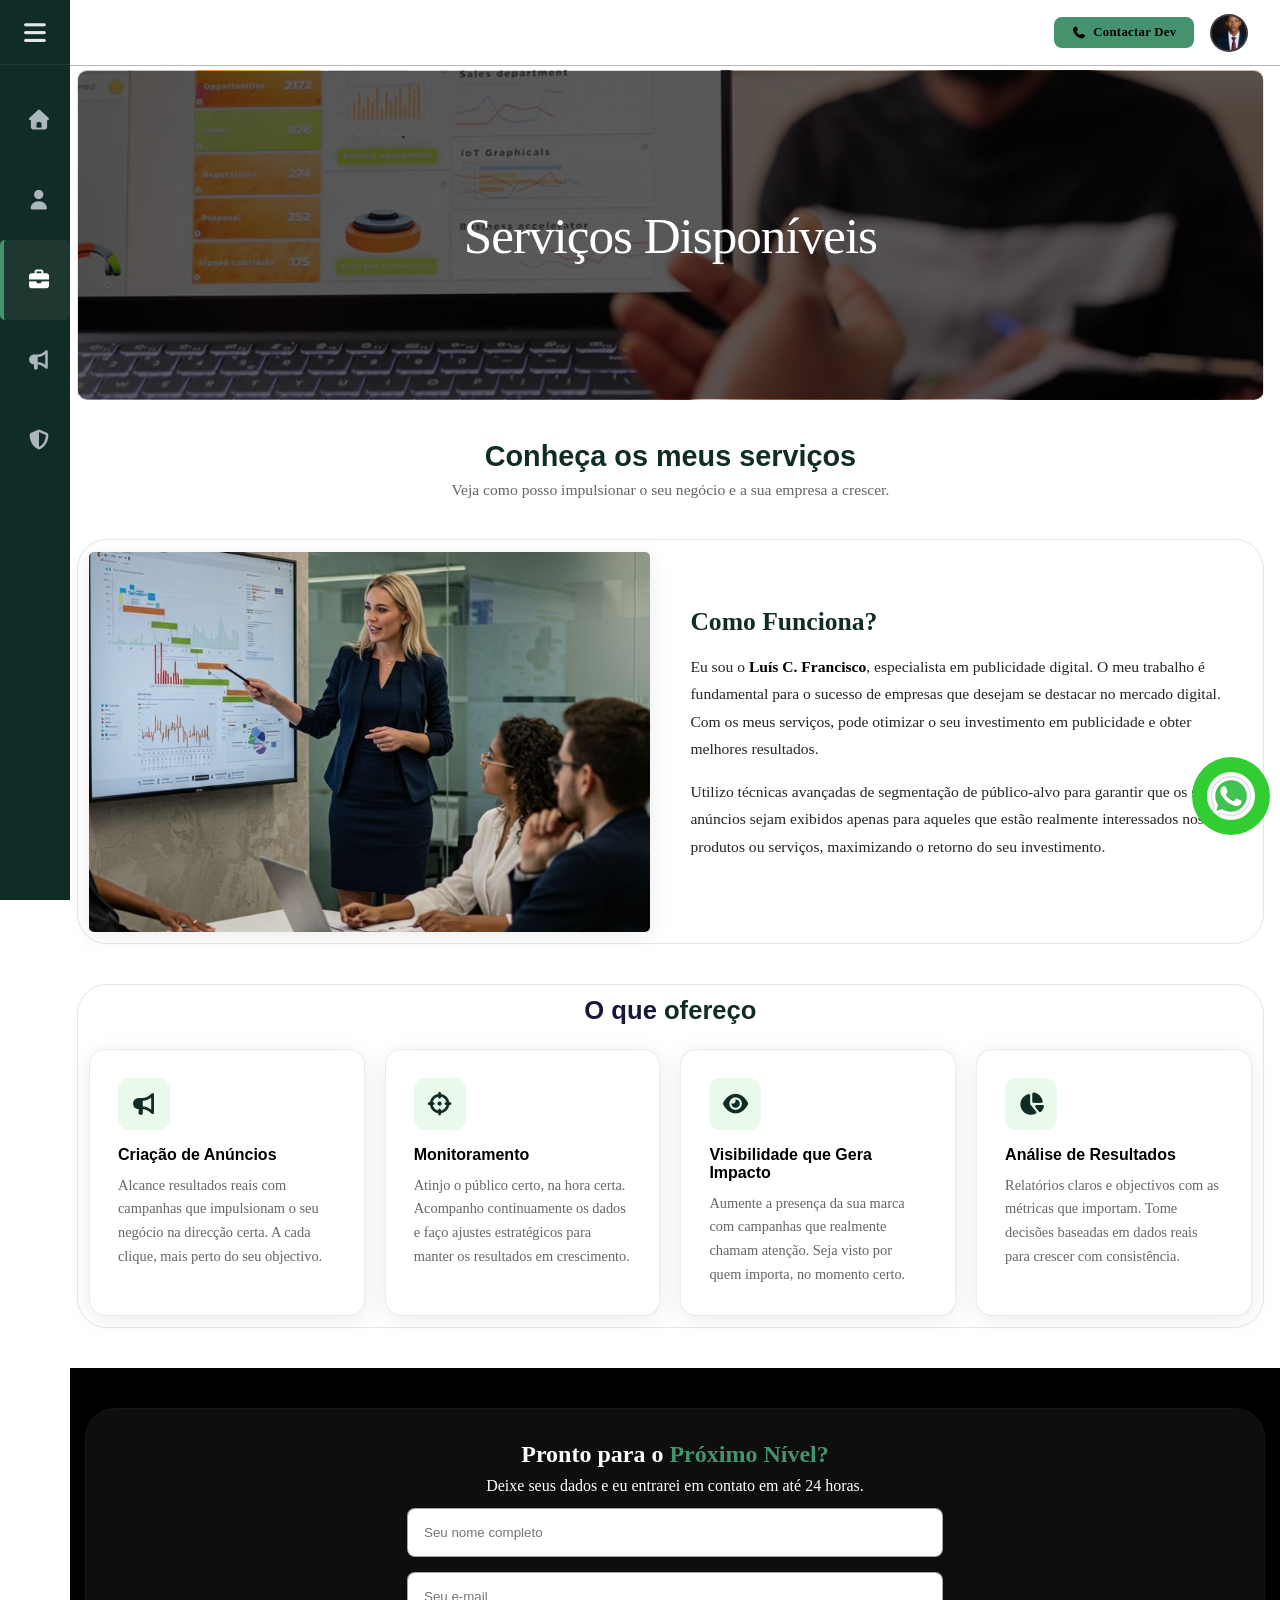
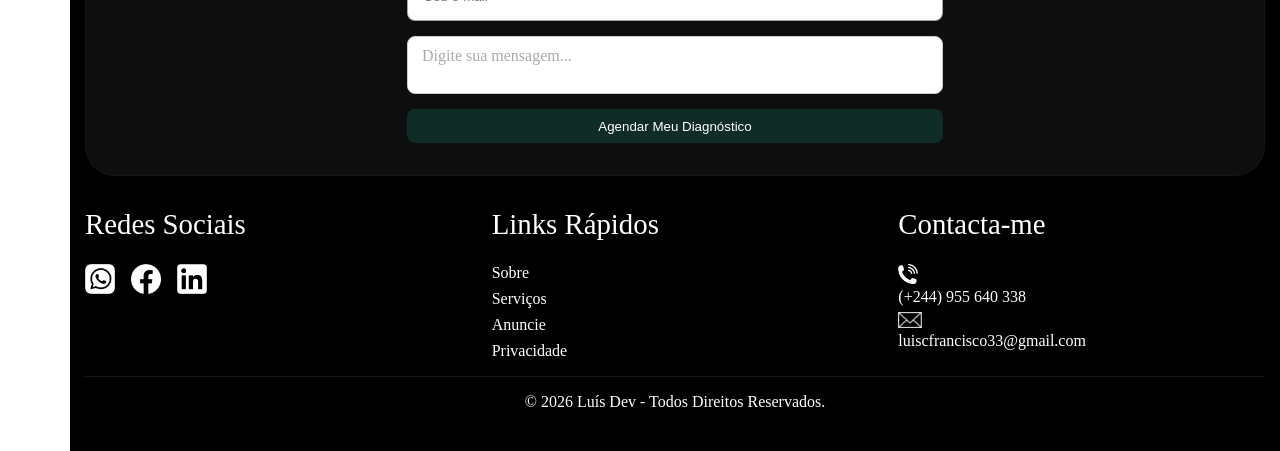
==== serviços.html @ a2ee0296 "primeiro commit" ====
<!DOCTYPE html>
<html lang="pt-br">
<head>
  <meta charset="UTF-8">
  <meta name="viewport" content="width=device-width, initial-scale=1.0">
  <title>Services — Luís Dev</title>
  <link rel="stylesheet" href="https://cdnjs.cloudflare.com/ajax/libs/font-awesome/6.5.0/css/all.min.css">
  <link rel="stylesheet" href="css/services.css">
  <link rel="stylesheet" href="css/lateral.css">
  <link rel="stylesheet" href="css01/all.min.css">
  <link rel="stylesheet" href="css01/fontawesome.min.css">


</head>
<body>

<header>

  <!-- Logo -->
  <a href="index.html" class="hdr-logo">Luís <span>C.</span> Francisco</a>

  <!-- Direita -->
  <div class="hdr-right">
    <a href="#contacto" class="hdr-cta">
      <i class="fa-solid fa-phone"></i> Contactar Dev
    </a>

    <!-- Avatar -->
    <div class="profile-wrapper">
      <button class="profile-btn" id="profileTrigger" aria-label="Menu de perfil">
        <img
          src="imag/perfil.PNG"
          alt="Foto de perfil"
          onerror="this.style.display='none'"
        />
      </button>

      <!-- Dialog -->
      <div class="profile-dialog" id="profileDialog" role="dialog" aria-label="Menu de perfil">

        <!-- Cabeçalho -->
        <div class="dlg-head">
          <img
            class="dlg-photo"
            src="imag/Perfil_Oficiall.PNG"
            alt="Foto de perfil"
            onerror="this.style.display='none'"
          />
          <div class="dlg-info">
            <h4>Luís Francisco</h4>
            <p>luiscfrancisco33@gmail.com</p>
            <div class="dlg-badge">
              <i class="fa-solid fa-circle"></i>
              Gestor de Anúncios
            </div>
          </div>
        </div>

        <!-- Stats -->
        <div class="dlg-stats">
          <div class="dlg-stat">
            <strong>24</strong>
            <span>Anúncios</span>
          </div>
          <div class="dlg-stat">
            <strong>1.2k</strong>
            <span>Clientes</span>
          </div>
          <div class="dlg-stat">
            <strong>98%</strong>
            <span>Satisfação</span>
          </div>
        </div>

        <!-- Menu -->
        <ul class="dlg-menu">
          <li>
            <a href="profile-header.html">
              <i class="fa-solid fa-user dlg-icon"></i>
              Meu Perfil
            </a>
          </li>
          <li>
            <a href="#" style="cursor: no-drop;">
              <i class="fa-solid fa-chart-line dlg-icon"></i>
              Painel de Controlo
            </a>
          </li>
          <li>
            <a href="anuncio.html" style="cursor: no-drop;">
              <i class="fa-solid fa-bullhorn dlg-icon"></i>
              Meus Anúncios
            </a>
          </li>
          <li>
            <a href="#" style="cursor: no-drop;">
              <i class="fa-solid fa-bell dlg-icon"></i>
              Notificações
              <span class="notif-badge">3</span>
            </a>
          </li>
          <div class="dlg-sep"></div>
          <li>
            <a href="privacidade.html">
              <i class="fa-solid fa-shield-halved dlg-icon"></i>
              Política de Privacidade
            </a>
          </li>
          <li>
            <a href="#" style="cursor: no-drop;">
              <i class="fa-solid fa-gear dlg-icon"></i>
              Configurações
            </a>
          </li>
          <div class="dlg-sep"></div>
          <li>
            <button class="dlg-logout" style="cursor: no-drop;">
              <i class="fa-solid fa-arrow-right-from-bracket dlg-icon"></i>
              Terminar Sessão
            </button>
          </li>
        </ul>

      </div>
    </div>
  </div>

</header>

<!-- Menu Lateral -->
<nav class="sidebar" id="sidebar">
        <div class="menu-btn" id="btn-toggle">
            <i class="fas fa-bars"></i>
        </div>
        
        <ul class="nav-list">
            <li class="nav-item">
                <a href="index.html" class="nav-link">
                    <i class="fas fa-house"></i>
                    <span>Home</span>
                </a>
            </li>
            <li class="nav-item">
                <a href="sobre.html" class="nav-link">
                    <i class="fas fa-user"></i>
                    <span>Sobre</span>
                </a>
            </li>
            <li class="nav-item">
                <a href="serviços.html" class="nav-link active">
                    <i class="fas fa-briefcase"></i>
                    <span>Serviços</span>
                </a>
            </li>
            <li class="nav-item">
                <a href="anuncio.html" class="nav-link">
                    <i class="fas fa-bullhorn"></i>
                    <span>Anucie</span>
                </a>
            </li>
            <li class="nav-item">
                <a href="privacidade.html" class="nav-link">
                    <i class="fa-solid fa-shield-halved"></i>
                    <span>Privacidade</span>
                </a>
            </li>
        </ul>
</nav>


  <!-- Main -->
  <main>

    <!-- Hero -->
    <section class="hero" style="background-image: url(imag/fundo3.jpg);">
      <div class="hero-content">
        <h1>Serviços Disponíveis </h1>
      </div>
    </section>

    <!-- Intro Banner -->
    <div class="intro-banner">
      <h2>Conheça os meus serviços</h2>
      <p>Veja como posso impulsionar o seu negócio e a sua empresa a crescer.</p>
    </div>

    <!-- Como Funciona -->
    <section class="how-section">
      <div class="how-image">
        <img src="imag/anuncio.2.JPG" alt="Como funciona">
      </div>
      <div class="how-text">
        <h2>Como Funciona?</h2>
        <p>Eu sou o <strong>Luís C. Francisco</strong>, especialista em publicidade digital. O meu trabalho é fundamental para o sucesso de empresas que desejam se destacar no mercado digital. Com os meus serviços, pode otimizar o seu investimento em publicidade e obter melhores resultados.</p>
        <p>Utilizo técnicas avançadas de segmentação de público-alvo para garantir que os seus anúncios sejam exibidos apenas para aqueles que estão realmente interessados nos seus produtos ou serviços, maximizando o retorno do seu investimento.</p>
      </div>
    </section>

    <!-- Cards -->
    <section class="cards-section">
      <h2 class="section-title">O que <span>ofereço</span></h2>
      <div class="cards-grid">

        <div class="card">
          <div class="card-icon"><i class="fa-solid fa-bullhorn"></i></div>
          <h3>Criação de Anúncios</h3>
          <p>Alcance resultados reais com campanhas que impulsionam o seu negócio na direcção certa. A cada clique, mais perto do seu objectivo.</p>
        </div>

        <div class="card">
          <div class="card-icon"><i class="fa-solid fa-crosshairs"></i></div>
          <h3>Monitoramento</h3>
          <p>Atinjo o público certo, na hora certa. Acompanho continuamente os dados e faço ajustes estratégicos para manter os resultados em crescimento.</p>
        </div>

        <div class="card">
          <div class="card-icon"><i class="fa-solid fa-eye"></i></div>
          <h3>Visibilidade que Gera Impacto</h3>
          <p>Aumente a presença da sua marca com campanhas que realmente chamam atenção. Seja visto por quem importa, no momento certo.</p>
        </div>

        <div class="card">
          <div class="card-icon"><i class="fa-solid fa-chart-pie"></i></div>
          <h3>Análise de Resultados</h3>
          <p>Relatórios claros e objectivos com as métricas que importam. Tome decisões baseadas em dados reais para crescer com consistência.</p>
        </div>

      </div>
    </section>

  </main>

<footer>

  <div class="formulario-contacto" id="contacto">
    <div style="text-align: center; max-width: 600px; margin: 0 auto; padding: 2rem;">
      <h2 class="contato-h2" style="margin-bottom: 0.3rem; color: #fff;">
        Pronto para o <span style="color: #45936c">Próximo Nível?</span>
      </h2>
      <p style=" margin-bottom: 0.5rem; color: #fff; font-weight: 400; padding: 0.3rem;">
        Deixe seus dados e eu entrarei em contato em até 24 horas.
      </p>

      <form
        action="https://formspree.io/f/xjgeqlyg"
        method="POST"
        id="contactForm" style="display: grid; gap: 15px;"
      >

        <input type="text" name="text" placeholder="Seu nome completo" required>
        
        <input type="email" name="email" placeholder="Seu e-mail" required>

      <textarea rows="2" name="message" placeholder="Digite sua mensagem..."></textarea>

        <button type="submit" class="btn_2 btn-primary">
          Agendar Meu Diagnóstico
        </button>
      </form>
    </div>
  </div>

  <div class="footer-container">
  <div class="footer-content ">
    <h1>Redes Sociais</h1>
    <div class="icones">
      <a href="https://wa.me/244955640338"><img src="imag/whatzapp-icon.png" alt="whatzapp-icon" /></a>

      <a href="https://www.facebook.com/luis.c.francisco.lcf"><img src="imag/facebook-icon.png" alt="facebook-icon" /></a>

      <a href="https://www.linkedin.com/in/luís-c-francisco"><img src="imag/linkedlin-icon.png" alt="linkedlin-icon"/> </a>      
    </div>
  </div>

  <div class="footer-content">
    <h1>Links Rápidos</h1>
    <ul>
      <li><a href="sobre.html">Sobre</a></li>
      <li><a href="serviços.html">Serviços</a></li>
      <li><a href="anuncio.html">Anuncie</a></li>
      <li><a href="privacidade.html">Privacidade</a></li>
    </ul>
  </div>

  <div class="footer-content ">
    <h1>Contacta-me</h1>
    <div class="footer-social">
      <img src="imag/phone-caling-icon.png" alt="phone-icon" width="20px" />
      <p>(+244) 955 640 338</p>
      <img src="imag/email-icon.png" alt="email-icon" width="24px" />
      <p>luiscfrancisco33@gmail.com</p>
    </div>
  </div>
  </div>
    
  <div class="div-reservado">
    <P class="p-reservado">&copy; 2026 Luís Dev - Todos Direitos Reservados.</P>
  </div>

  <div class="div-reservado hiden">
    <p></p>
  </div>  
  
  <div class="div-reservado hiden">
    <p></p>
  </div>

</footer>

</div>
  <a href="https://wa.me/244955640338"><img src="imag/icons8-whatsapp.gif" alt="WhatsApp" class="btn-whatt"></a>
</div>

  <!-- Mobile Nav -->
  <nav class="mobile-nav">
    <ul>
      <li><a href="index.html"><i class="fa-solid fa-house"></i><span>Home</span></a></li>
      <li><a href="sobre.html"><i class="fa-solid fa-user-tie"></i><span>Sobre</span></a></li>
      <li class="active"><a href="serviços.html"><i class="fa-solid fa-briefcase"></i><span>Serviços</span></a></li>
      <li><a href="anuncio.html"><i class="fa-solid fa-bullhorn"></i><span>Anuncie</span></a></li>
      <li><a href="privacidade.html"><i class="fa-solid fa-shield-halved"></i><span>Privacidade</span></a></li>
    </ul>
  </nav>

  <script src="scrip/lateral.js"></script>
  <script src="scrip/perfil.js"></script>

</body>
</html>
---- css/services.css ----
/* Estilo geral */

*, *::before, *::after { 
  box-sizing: border-box; 
  margin: 0; 
  padding: 0; 
}

html {
  scroll-behavior: smooth;
}

body {
  font-family: 'Segoe UI', Tahoma;
  background-color: #ffffff;
  width: 100%;
  height: 100vh;
  display: flex;
  flex-direction: column;
}

main {
  flex-grow: 1;
  margin-left: 40px;
  padding: 2.7rem 1rem 0 2.3rem;
  transition: all 0.3s cubic-bezier(0.4, 0, 0.2, 1);
}

section {
  border-radius: 30px;
  padding: 0.7rem;
  border:  0.5px solid #0808081a;
  margin-top: 1.7rem;
  background-position: center;
  background-repeat: no-repeat;
  background-size: cover;
}

.formulario-contacto{
  border: 1px solid #504d4d1a;
  border-radius: 30px;
  margin-bottom: 2rem;
  background-color: #ffffff0e;
}

    /* ── HEADER ── */
    header {
      width: 100%;
      height: 66px;
      background: #fff;
      border-bottom: 1px solid rgba(58, 56, 56, 0.356);
      display: flex;
      align-items: center;
      justify-content: space-between;
      padding: 0 2rem;
      position: fixed;
      top: 0;
      z-index: 100;
    }

    .hdr-logo {
      font-size: 1.25rem;
      color: #000000;
      text-decoration: none;
      letter-spacing: .01em;
      flex-shrink: 0;
      opacity: 0;
      cursor: default;
    }

    .hdr-logo span {
      color: #45936c;
      opacity: 0;
    }

    /* ── NAV ── */
    .hdr-nav {
      display: flex;
      align-items: center;
      gap: .15rem;
      list-style: none;
    }

    .hdr-nav a {
      display: flex;
      align-items: center;
      gap: .4rem;
      padding: .45rem .85rem;
      border-radius: 8px;
      font-size: .8rem;
      font-weight: 500;
      color: #666;
      text-decoration: none;
      letter-spacing: .02em;
      transition: color .2s, background .2s;
    }

    .hdr-nav a:hover { 
      color: #e8e8e8; 
      background: rgba(255,255,255,.05); 
    }

    .hdr-nav a.active { 
      color: #45936c; 
      background: rgba(69,147,108,.08); 
    }

    .hdr-nav a i { 
      font-size: .75rem; 
    }

    /* ── DIREITA ── */
    .hdr-right {
      display: flex;
      align-items: center;
      gap: 1rem;
    }

    .hdr-cta {
      display: flex;
      align-items: center;
      gap: .4rem;
      padding: .48rem 1.1rem;
      border-radius: 8px;
      font-size: .8rem;
      font-weight: 600;
      color: #000;
      background: #45936c;
      text-decoration: none;
      letter-spacing: .02em;
      white-space: nowrap;
      transition: background .2s, transform .15s;
    }

    .hdr-cta:hover { 
      background: #3a7d5c; 
      transform: translateY(-1px); 
    }

    .hdr-cta i { 
      font-size: .75rem; 
    }

    /* ── PERFIL ── */
    .profile-wrapper {
      position: relative;
    }

    .profile-btn {
      width: 38px;
      height: 38px;
      border-radius: 50%;
      border: 2px solid rgba(255,255,255,.15);
      background: #1a1a1a;
      display: flex;
      align-items: center;
      justify-content: center;
      cursor: pointer;
      transition: border-color .2s, transform .2s;
      flex-shrink: 0;
      outline: none;
    }

    .profile-btn:hover, .profile-btn:focus-visible {
      border-color: #45936c;
      transform: scale(1.05);
    }

    .profile-btn img {
      width: 100%;
      height: 100%;
      object-fit: cover;
      border-radius: 50%;
      display: block;
    }

    /* ── DIALOG ── */
    .profile-dialog {
      position: absolute;
      top: calc(100% + 15px);
      right: 0;
      width: 288px;
      background: #0e0e0e;
      border: 1px solid rgba(255,255,255,.09);
      border-radius: 14px;
      box-shadow: 0 24px 64px rgba(0,0,0,.7), 0 8px 24px rgba(0,0,0,.4);
      overflow: hidden;
      opacity: 0;
      transform: translateY(-6px) scale(.97);
      pointer-events: none;
      transition: opacity .22s cubic-bezier(.4,0,.2,1), transform .22s cubic-bezier(.4,0,.2,1);
    }

    .profile-dialog.open {
      opacity: 1;
      transform: translateY(0) scale(1);
      pointer-events: all;
    }

    /* Dialog cabeçalho */
    .dlg-head {
      padding: 1.25rem 1.4rem 1rem;
      display: flex;
      align-items: flex-start;
      gap: .9rem;
      background: linear-gradient(135deg, rgba(69,147,108,.09) 0%, transparent 70%);
      border-bottom: 1px solid rgba(255,255,255,.06);
    }

    .dlg-photo {
      width: 60px;
      height: 60px;
      border-radius: 50%;
      object-fit: cover;
      border: 2px solid rgba(69,147,108,.4);
      flex-shrink: 0;
      background: #1a1a1a;
    }

    .dlg-info { 
      flex: 1; 
      min-width: 0; 
    }

    .dlg-info h4 {
      font-size: .9rem;
      font-weight: 600;
      color: #fff;
      white-space: nowrap;
      overflow: hidden;
      text-overflow: ellipsis;
    }

    .dlg-info p {
      font-size: .7rem;
      color: #555;
      margin-top: .15rem;
      white-space: nowrap;
      overflow: hidden;
      text-overflow: ellipsis;
    }

    .dlg-badge {
      display: inline-flex;
      align-items: center;
      gap: .3rem;
      margin-top: .45rem;
      padding: .18rem .52rem;
      border-radius: 20px;
      border: 1px solid rgba(69,147,108,.3);
      background: rgba(69,147,108,.08);
      font-size: .62rem;
      font-weight: 600;
      color: #45936c;
      letter-spacing: .05em;
      text-transform: uppercase;
    }

    .dlg-badge i { font-size: .4rem; }

    /* Stats rápidas */
    .dlg-stats {
      display: flex;
      border-bottom: 1px solid rgba(255,255,255,.06);
    }

    .dlg-stat {
      flex: 1;
      padding: .75rem 0;
      display: flex;
      flex-direction: column;
      align-items: center;
      gap: .1rem;
      border-right: 1px solid rgba(255,255,255,.06);
    }

    .dlg-stat:last-child { 
      border-right: none; 
    }

    .dlg-stat strong {
      font-size: .85rem;
      font-weight: 600;
      color: #fff;
    }

    .dlg-stat span {
      font-size: .62rem;
      color: #444;
      letter-spacing: .03em;
    }

    /* Menu */
    .dlg-menu { list-style: none; padding: .4rem 0; }

    .dlg-menu li { display: flex; flex-direction: column; }

    .dlg-menu a,
    .dlg-menu button {
      display: flex;
      align-items: center;
      gap: .7rem;
      padding: .6rem 1.3rem;
      font-size: .79rem;
      font-family: 'DM Sans', sans-serif;
      color: #888;
      text-decoration: none;
      background: none;
      border: none;
      width: 100%;
      cursor: pointer;
      letter-spacing: .01em;
      transition: background .15s, color .15s;
    }

    .dlg-menu a:hover,
    .dlg-menu button:hover {
      background: rgba(255,255,255,.04);
      color: #e8e8e8;
    }

    .dlg-menu a:hover .dlg-icon,
    .dlg-menu button:hover .dlg-icon { 
      color: #45936c; 
    }

    .dlg-icon {
      width: 15px;
      font-size: .78rem;
      color: #333;
      transition: color .15s;
      flex-shrink: 0;
      text-align: center;
    }

    .dlg-sep {
      height: 1px;
      background: rgba(255,255,255,.06);
      margin: .3rem 0;
    }

    .notif-badge {
      margin-left: auto;
      background: #45936c;
      color: #000;
      font-size: .58rem;
      font-weight: 700;
      border-radius: 20px;
      padding: .1rem .42rem;
    }

    .dlg-logout { 
      color: #c0514a !important; 
    }

    .dlg-logout .dlg-icon { 
      color: #c0514a !important; 
    }

    .dlg-logout:hover { 
      background: rgba(192,81,74,.07) !important; 
      color: #c0514a !important; 
    }

    .dlg-foot i { 
      color: #45936c; 
      font-size: .6rem; 
      flex-shrink: 0; 
    }

    .dlg-foot span {
      font-size: .63rem;
      color: #2e2e2e;
      line-height: 1.4;
    }

/* Estilo da seção principal */

section .container-home {
 padding: 6rem;
 text-align: left;
}

.content-home {
  margin: 15px;
  /*animation: fadeSlide 1s ease-in-out;*/
  z-index: 10;
}

.home {
  position: relative;
  border-radius: 10px;
}

.home::before {
  border-radius: 10px;
  content: "";
  position: absolute;
  inset: 0;
  background: rgba(0, 0, 0, 0.534);
  z-index: 1;
}

.container-home h1{
  position: relative;
  color: #fff; 
  font-size: 2.5rem;
  margin-bottom: 2rem;
  margin-top: 3rem;
  text-align: left;
  z-index: 10;
}

.home .container-home p {
  position: relative;
  color: #fff; 
  font-size: 1.1rem;
  margin-bottom: 1rem;
  text-align: left;
  z-index: 10;
}

/* Botões */

.btn {
  position: relative;
  background-color: #102C26;
  padding: 0.4rem;
  color: #fff;
  font-size: 1rem;
  border-radius: 15px;
  text-decoration: none;
  font-weight: 600;
  z-index: 10;
  cursor: pointer;
  transition: all 0.3s ease;
}

.btn:hover {
  background-color: #102C26;
  box-shadow: 0 4px 15px rgba(154, 226, 181, 0.123);
  transform: translateY(-2px);
}

.btn:active {
  transform: translateY(0);
  box-shadow: none;
}

/* -------------------------------- */

.btn_2 {
  position: relative;
  padding: 0.6rem;
  border-radius: 8px;
  font-weight: 400;
  text-decoration: none;
  display: inline-block;
  transition: all 0.3s ease;
  border: none;
  cursor: pointer;
  text-align: center;
  z-index: 2;
}

.btn_2:hover {
  background-color: #102C26;
  color: #fff;
  box-shadow: 0 4px 15px rgba(154, 226, 181, 0.123);
  transform: translateY(-2px);
}

.btn_2:active {
  transform: translateY(3px);
  box-shadow: none;
}

/* -------------------------------- */

.btn-primary {
  background: #102C26;
  color: #fff;
}

.btn-primary:hover {
  background-color: #46966ec2;
  color: #9e9d9d;
  transform: translateY(-2px);
}

.btn-primary:active {
  transform: translateY(0);
  box-shadow: none;
}

    /* ─── Hero ───────────────────────────────────────────── */
    .hero {
      position: relative;
      border-radius: 10px;
      overflow: hidden;
      background-position: center;
      background-repeat: no-repeat;
      background-size: cover;
      min-height: 330px;
      display: flex;
      align-items: center;
      justify-content: center;
      margin-bottom: 2.5rem;
    }

    .hero::before {
      content: '';
      position: absolute;
      inset: 0;
      background: rgba(0, 0, 0, 0.63);
    }

    .hero-content {
      position: relative;
      z-index: 1;
      text-align: center;
      padding: 2rem;
      animation: fadeUp 0.8s ease both;
    }

    .hero-content h1 {
      font-size: clamp(2rem, 5vw, 3.2rem);
      font-weight: 500;
      color: #ffffff;
      letter-spacing: -0.02em;
    }

    /* ─── Intro Banner ───────────────────────────────────── */
    .intro-banner {
      text-align: center;
      margin-bottom: 2.5rem;
    }

    .intro-banner h2 {
      font-family: 'Syne', sans-serif;
      font-size: 1.8rem;
      font-weight: 700;
      color: #102C26;
      margin-bottom: 0.5rem;
    }

    .intro-banner p {
      color: #666666;
      font-size: 0.975rem;
    }

    /* ─── Como Funciona ──────────────────────────────────── */
    .how-section {
      display: grid;
      grid-template-columns: 1fr 1fr;
      gap: 2.5rem;
      align-items: center;
      margin-bottom: 2.5rem;
    }

    .how-image {
      border-radius: 5px;
      overflow: hidden;
      box-shadow: 0 4px 24px rgba(0, 0, 0, 0.08);
      transition: transform 0.3s ease;
    }

    .how-image:hover {
      transform: translateY(-6px);
    }

    .how-image img {
      width: 100%;
      height: 380px;
      object-fit: cover;
      display: block;
    }

    .how-text h2 {
      font-size: 1.6rem;
      font-weight: 700;
      color: #102C26;
      margin-bottom: 1rem;
    }

    .how-text p {
      font-size: 0.975rem;
      color: #252525;
      line-height: 1.75;
      margin-bottom: 1rem;
    }

    .how-text p strong {
      color: #000000;
    }

    /* ─── Cards ──────────────────────────────────────────── */
    .cards-section {
      margin-bottom: 2.5rem;
    }

    .section-title {
      font-family: 'Syne', sans-serif;
      font-size: 1.6rem;
      font-weight: 700;
      color: #17173b;
      margin-bottom: 1.5rem;
      text-align: center;
    }

    .section-title span {
      color: #102C26;
    }

    .cards-grid {
      display: grid;
      grid-template-columns: repeat(auto-fit, minmax(260px, 1fr));
      gap: 1.25rem;
    }

    .card {
      background-color: #ffffff;
      border-radius: 16px;
      padding: 1.75rem;
      box-shadow: 0 4px 24px rgba(0, 0, 0, 0.08);
      border: 1px solid rgba(0, 0, 0, 0.08);
      transition: transform 0.3s ease, box-shadow 0.3s ease;
    }

    .card:hover {
      transform: translateY(-6px);
      box-shadow: 0 12px 32px rgba(0, 0, 0, 0.12);
    }

    .card-icon {
      width: 52px;
      height: 52px;
      background-color: rgba(50, 205, 50, 0.1);
      border-radius: 12px;
      display: flex;
      align-items: center;
      justify-content: center;
      margin-bottom: 1rem;
    }

    .card-icon i {
      font-size: 1.4rem;
      color: #102C26;
    }

    .card h3 {
      font-family: 'Syne', sans-serif;
      font-size: 1rem;
      font-weight: 700;
      color: #000000;
      margin-bottom: 0.6rem;
    }

    .card p {
      font-size: 0.9rem;
      color: #666666;
      line-height: 1.65;
    }

  
/* Estilo da barra de navegacao para mobile */

.navbar{
  display: none;
}

/* Footer */

footer {
  padding: 40px 15px;
  background: #000000;
  margin-left: 70px;
  color: #FFFFFF;
}

.footer-container{
  max-width: 1200px;
  margin: auto;
  display: flex;
  flex-wrap: wrap;
  gap: 40px;
}

.footer-content {
  flex: 1 1 250px;
}

.footer-content h1 {
  font-size: 1.8rem;
  font-weight: 400;
  margin-bottom: 1.4rem;
  color:white;
}

.footer-content P{
  font-size: 1rem;
  margin-bottom: 0.4rem;
}

.icones {
  display: flex;
  gap: 1rem;
}

.icones img{
  width: 30px;
  cursor: pointer;
}

.footer-content ul, li{
  display: flex;
  flex-direction: column;
  gap: 0.5rem;
}

.footer-content  ul li a {
  text-decoration: none;
  font-size: 1rem;
  color: #fff;
}

.p-reservado{
  color: #fff;
  font-weight: 300;
}

.footer-social p{
  font-size: 1rem;
  color: #fff;
}

.div-reservado{
  border-top: 1px #ffffff17 solid;
  margin-top: 1rem;
  text-align: center;
}

.div-reservado p{
  font-size: 1rem;
  margin-top: 1rem;
}

.btn-whatt{
  position: fixed;
  bottom: 65px;
  right: 10px;
  background-color: #32CD32;
  color: #fff;
  padding: 15px;
  border-radius: 50%;
  font-size: 0px;
  z-index: 100;
}

.hiden {
  display: none;
}

textarea {
  width: 100%;
  padding: 10px 14px;
  border: 1px solid #ccc;
  border-radius: 8px;
  font-size: 16px;
  font-family: inherit;
  resize: none;
  outline: none;
  transition: border-color 0.2s;
}

/* Estilo do placeholder */
textarea::placeholder {
  color: #aaa;
}

input{
  padding: 16px; 
  border-radius: 8px; 
  border: 1px solid rgba(15, 15, 15, 0.377); 
  background: #ffffff; 
  outline: none;
}


/* Foco igual ao input */
textarea:focus {
  border-color: #45936c;
  box-shadow: 0 0 0 3px #1a1a1a;
}

 /* ─── Mobile Navbar ──────────────────────────────────── */
    .mobile-nav {
      display: none;
      position: fixed;
      bottom: 0;
      left: 0;
      right: 0;
      background-color: #ffffff;
      border-top: 1px solid rgba(0, 0, 0, 0.08);
      padding: 0.5rem 0;
      z-index: 1000;
    }

    .mobile-nav ul {
      list-style: none;
      display: flex;
      justify-content: space-around;
    }

    .mobile-nav ul li a {
      display: flex;
      flex-direction: column;
      align-items: center;
      gap: 2px;
      text-decoration: none;
      color: #000000;
      font-size: 0.65rem;
      transition: color 0.3s ease;
    }

    .mobile-nav ul li a i {
      font-size: 1.2rem;
    }

    .mobile-nav ul li.active a,
    .mobile-nav ul li a:hover {
      color: #102C26;
    }


@media (max-width: 350px) {

  header { 
    padding: 0 1rem; 
  }
  
  .profile-dialog {
    right: -.5rem;
    width: calc(100vw - 2rem);
    max-width: 300px;
  }

  .menu {
    opacity: 1;
    cursor: pointer;
  }

  .menu a{
    cursor: pointer;
  }

  section .container-home {
    padding: 1rem;
    text-align: center;
  }

  .container-home h1{
    margin-top: 0.1rem;
    font-size: 1.3rem;
    margin-bottom: 0.7rem;
    text-align: center;
  }

  .home .container-home p {
    font-size: 0.8rem;
    text-align: center;
    margin-bottom: 0.7rem;
  }

  .btn {
    padding: 0.3rem;
    width: 3rem; 
    font-size: 0.9rem;
  }

  .section-gest .content-text{
    margin-top: 0.1rem;
  }

  .section-igm img{ 
    width: 440px;
  }

  .service-card {
    background: white;
    padding: 30px;
    border-radius: 10px;
    box-shadow: 0 2px 8px rgba(0,0,0,0.1);
    max-width: 900px;
    transition: transform 0.3s ease;
  }

  .section-gest{
    flex-direction: column;
  } 

  .section-gest .section-igm{
    margin-top: 0.1rem;
  }

}


    /* ─── Animação ───────────────────────────────────────── */
    @keyframes fadeUp {
      from {
        opacity: 0;
        transform: translateY(24px);
      }
      to {
        opacity: 1;
        transform: translateY(0);
      }
    }

    /* ─── Responsivo ─────────────────────────────────────── */
    @media (max-width: 900px) {
      .sidebar {
        display: none;
      }

      main {
        margin-left: 0;
        padding: 1.25rem 1rem 5rem;
      }

      footer {
        margin-left: 0;
      }

      .how-section {
        grid-template-columns: 1fr;
      }

      .how-image img {
        height: 260px;
      }

      .mobile-nav {
        display: block;
      }

      .whatsapp-fab {
        bottom: 4.5rem;
      }

      .btn-contact {
        display: none;
      }
    }

    @media (max-width: 480px) {
      .hero {
        min-height: 220px;
      }

      .hero-content h1 {
        font-size: 1.6rem;
      }

      .cards-grid {
        grid-template-columns: 1fr;
      }

      footer {
        padding: 2rem 1rem 1.25rem;
      }
    }

    
/* Media query geral */

@media (max-width: 860px) {

  .hdr-logo, .hdr-logo span{
    opacity: 1;
    cursor: pointer;
  }

  .hdr-nav { 
    display: none; 
  }

  .hdr-cta { 
    display: none; 
  }

  #sidebar {
    display: none;
  }

  main{
    margin-left: 0;
    padding: 2.7rem 1rem 0 0.8rem;
  }

  footer {
    margin-left: 0;

    .hiden{
      opacity: 0;
  }

  .icones img{
    width: 30px;
    cursor: pointer;
  }

  .div-reservado{
    padding-bottom: 2.5rem;
  }
}

section .container-home {
  padding: 2rem;
  text-align: center;
}

.container-home h1 {
  margin-top: 0.1rem;
  font-size: 1.4rem;
  margin-bottom: 0.8rem;
  text-align: center;
}

.home .container-home p {
  font-size: 0.9rem;
  text-align: center;
  margin-bottom: 1.2rem;
}

.btn {
  padding: 0.3rem;
  width: 3rem; 
  font-size: 0.9rem;
}

.mobile-nav{
  display: block;
}

.about-section {
  grid-template-columns: 1fr;
}

.about-image img {
  height: 260px;
}

.case-img img {
  width: 100%;
}

}
---- css/lateral.css ----
body {
            display: flex;
            width: 100%;
            height: 100vh;
            overflow-x: hidden;
        }

        /* --- Menu Lateral --- */
        .sidebar {
            width: 70px;
            height: 100vb;
            background-color: #102C26;
            position: fixed;
            transition:  all 0.3s cubic-bezier(0.4, 0, 0.2, 1);
            display: flex;
            flex-direction: column;
            overflow: hidden;
            z-index: 1000;
            transition: .3s;
        }

        /* Quando o menu está expandido */
        .sidebar.expand {
            width: 240px;
        }

        .menu-btn {
            padding: 20px;
            cursor: pointer;
            color: #ffffffe3;
            font-size: 25px;
            display: flex;
            justify-content: center;
            width: 100%;
            background-color: #102C26;
            height: 65px;
            border-bottom:  1px solid #adb5bd1a;
            transition: .5s;
        }

        .sidebar.expand .menu-btn {
            justify-content: flex-start;
            padding-left: 10px;
        }

        .nav-list {
            list-style: none;
            margin-top: 15px;
        }

        .nav-item {
            width: 100%;
        }

        .nav-link {
            display: flex;
            align-items: center;
            height: 80px;
            text-decoration: none;
            color:  #adb5bd;
            transition: 0.2s;
            border-left: 4px solid transparent;
            border-radius: 5px;
            white-space: nowrap;
        }

        .nav-link i {
            min-width: 70px;
            display: flex;
            justify-content: center;
            font-size: 20px;
        }

        .fa-house{
            font-weight: 100;
        }

        .nav-link span {
            opacity: 0;
            visibility: hidden;
            transition: 0.2s;
            font-weight: 400;
        }

        .sidebar.expand .nav-link span {
            opacity: 1;
            visibility: visible;
        }

        /* Estados Hover e Ativo */
        .nav-link:hover {
            background-color: #a09d9d18;
            color: #45936C;
        }

        .nav-link.active {
            color: #ffffff;
            border-left-color: #45936C;
            background-color: #a09d9d18;
            border-radius: 5px;
        }

        /* Ajusta o conteúdo quando a sidebar expande */

        .sidebar.expand ~ .main-content {
            margin-left: 240px;
        }
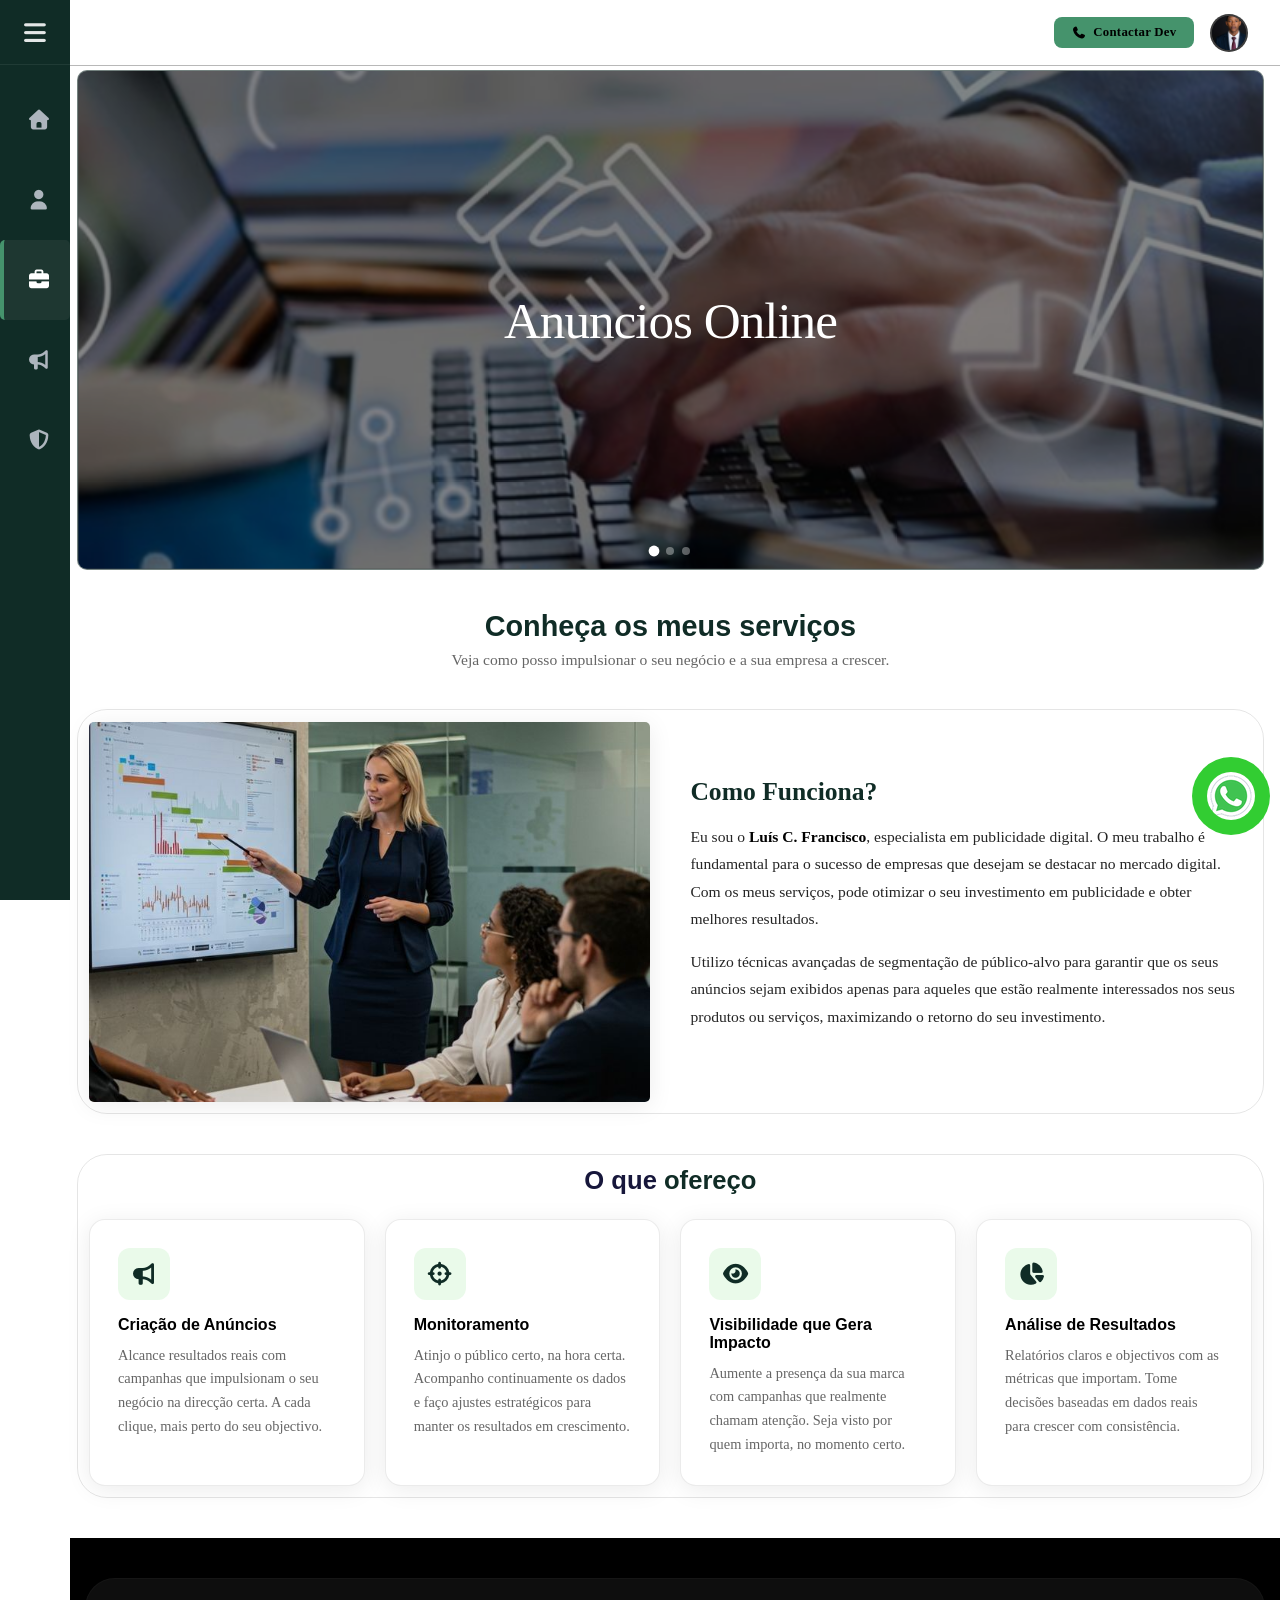
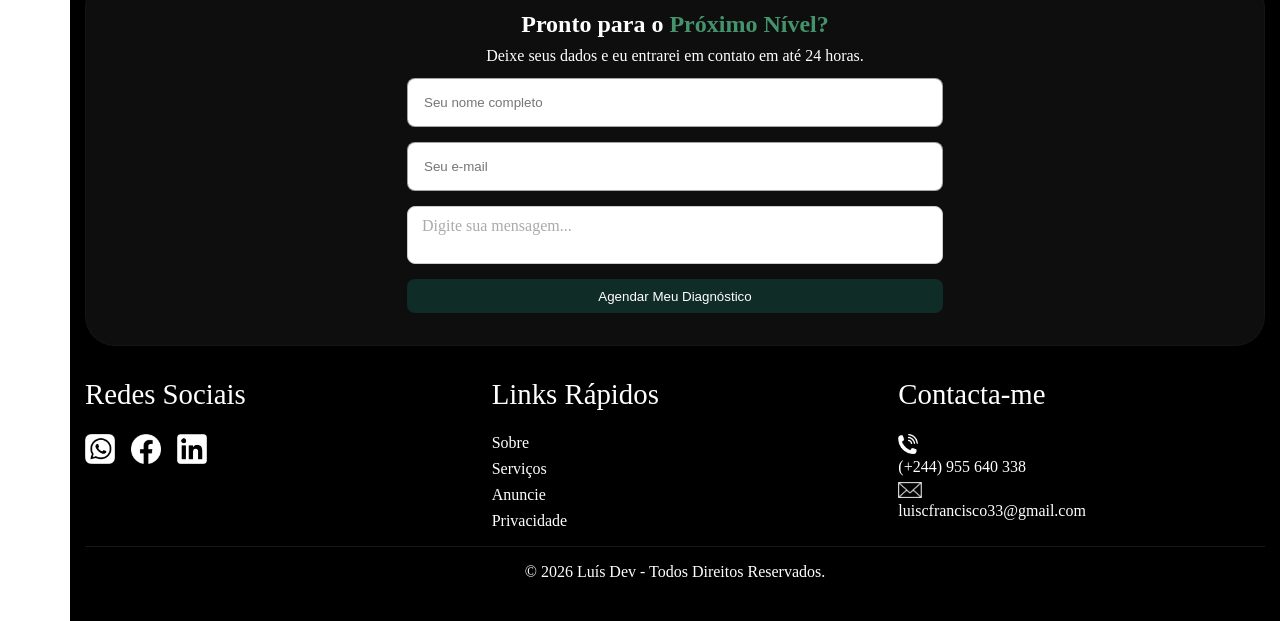
==== commit cdbd6177: "Descrição das alterações" ====
--- a/serviços.html
+++ b/serviços.html
@@ -171,12 +171,22 @@
   <!-- Main -->
   <main>
 
-    <!-- Hero -->
-    <section class="hero" style="background-image: url(imag/fundo3.jpg);">
-      <div class="hero-content">
-        <h1>Serviços Disponíveis </h1>
-      </div>
-    </section>
+<!-- ─── Hero ─────────────────────────────────────────────── -->
+<section class="hero" >
+
+  <!-- Slides de fundo -->
+  <div class="hero-slides">
+    <div class="hero-slide" style="background-image: url('imag/Negócios\ Digitais_\ Como\ empreender\ na\ transformação\ digital.jfif');"></div>
+    <div class="hero-slide" style="background-image: url('imag/Ferramentas\ de\ Marketing\ Digital\ para\ E-commerce.jfif');"></div>
+    <div class="hero-slide" style="background-image: url('imag/Omnicanalidad_\ axioma\ futurista.jfif');"></div>
+  </div>
+
+  <!-- Conteúdo -->
+  <div class="hero-content">
+    <h1></h1>
+  </div>
+
+</section>
 
     <!-- Intro Banner -->
     <div class="intro-banner">
@@ -324,6 +334,7 @@
 
   <script src="scrip/lateral.js"></script>
   <script src="scrip/perfil.js"></script>
+  <script src="scrip/slider.js"></script>
 
 </body>
 </html>
--- a/css/services.css
+++ b/css/services.css
@@ -493,42 +493,104 @@
   box-shadow: none;
 }
 
-    /* ─── Hero ───────────────────────────────────────────── */
-    .hero {
-      position: relative;
-      border-radius: 10px;
-      overflow: hidden;
-      background-position: center;
-      background-repeat: no-repeat;
-      background-size: cover;
-      min-height: 330px;
-      display: flex;
-      align-items: center;
-      justify-content: center;
-      margin-bottom: 2.5rem;
-    }
-
-    .hero::before {
-      content: '';
-      position: absolute;
-      inset: 0;
-      background: rgba(0, 0, 0, 0.63);
-    }
-
-    .hero-content {
-      position: relative;
-      z-index: 1;
-      text-align: center;
-      padding: 2rem;
-      animation: fadeUp 0.8s ease both;
-    }
-
-    .hero-content h1 {
-      font-size: clamp(2rem, 5vw, 3.2rem);
-      font-weight: 500;
-      color: #ffffff;
-      letter-spacing: -0.02em;
-    }
+/* ─── Hero ───────────────────────────────────────────── */
+.hero {
+  position: relative;
+  border-radius: 10px;
+  overflow: hidden;
+  min-height: 500px;
+  display: flex;
+  align-items: center;
+  justify-content: center;
+  margin-bottom: 2.5rem;
+  background-color: #102c2686;
+}
+
+.hero::before {
+  content: '';
+  position: absolute;
+  inset: 0;
+  z-index: 1;
+  background: rgba(0, 0, 0, 0.473);
+}
+
+/* ─── Hero Content ────────────────────────────────────── */
+.hero-content {
+  position: relative;
+  z-index: 2;
+  text-align: center;
+  padding: 2rem;
+  animation: fadeUp 0.8s ease both;
+}
+
+.hero-content h1 {
+  font-size: clamp(2rem, 5vw, 3.2rem);
+  font-weight: 500;
+  color: #ffffff;
+  letter-spacing: -0.02em;
+}
+
+/* ─── Hero Slider ─────────────────────────────────────── */
+.hero-slides {
+  position: absolute;
+  inset: 0;
+  z-index: 0;
+}
+
+.hero-slide {
+  position: absolute;
+  inset: 0;
+  background-size: cover;
+  background-position: center;
+  background-repeat: no-repeat;
+  opacity: 0;
+}
+
+.hero-slide.active  { animation: slideFromRight 1s ease forwards; }
+.hero-slide.leaving { animation: slideToLeft   1s ease forwards; }
+
+/* ─── Dots ────────────────────────────────────────────── */
+.hero-dots {
+  position: absolute;
+  bottom: 14px;
+  left: 50%;
+  transform: translateX(-50%);
+  display: flex;
+  gap: 8px;
+  z-index: 2;
+}
+
+.hero-dot {
+  width: 8px;
+  height: 8px;
+  border-radius: 50%;
+  background: rgba(255, 255, 255, 0.35);
+  border: none;
+  cursor: pointer;
+  padding: 0;
+  transition: background 0.3s, transform 0.3s;
+}
+
+.hero-dot.active {
+  background: #ffffff;
+  transform: scale(1.35);
+}
+
+/* ─── Keyframes ───────────────────────────────────────── */
+@keyframes fadeUp {
+  from { opacity: 0; transform: translateY(20px); }
+  to   { opacity: 1; transform: translateY(0);    }
+}
+
+@keyframes slideFromRight {
+  from { opacity: 0; transform: translateX(60px); }
+  to   { opacity: 1; transform: translateX(0);    }
+}
+
+@keyframes slideToLeft {
+  from { opacity: 1; transform: translateX(0);    }
+  to   { opacity: 0; transform: translateX(-60px);}
+}
 
     /* ─── Intro Banner ───────────────────────────────────── */
     .intro-banner {
